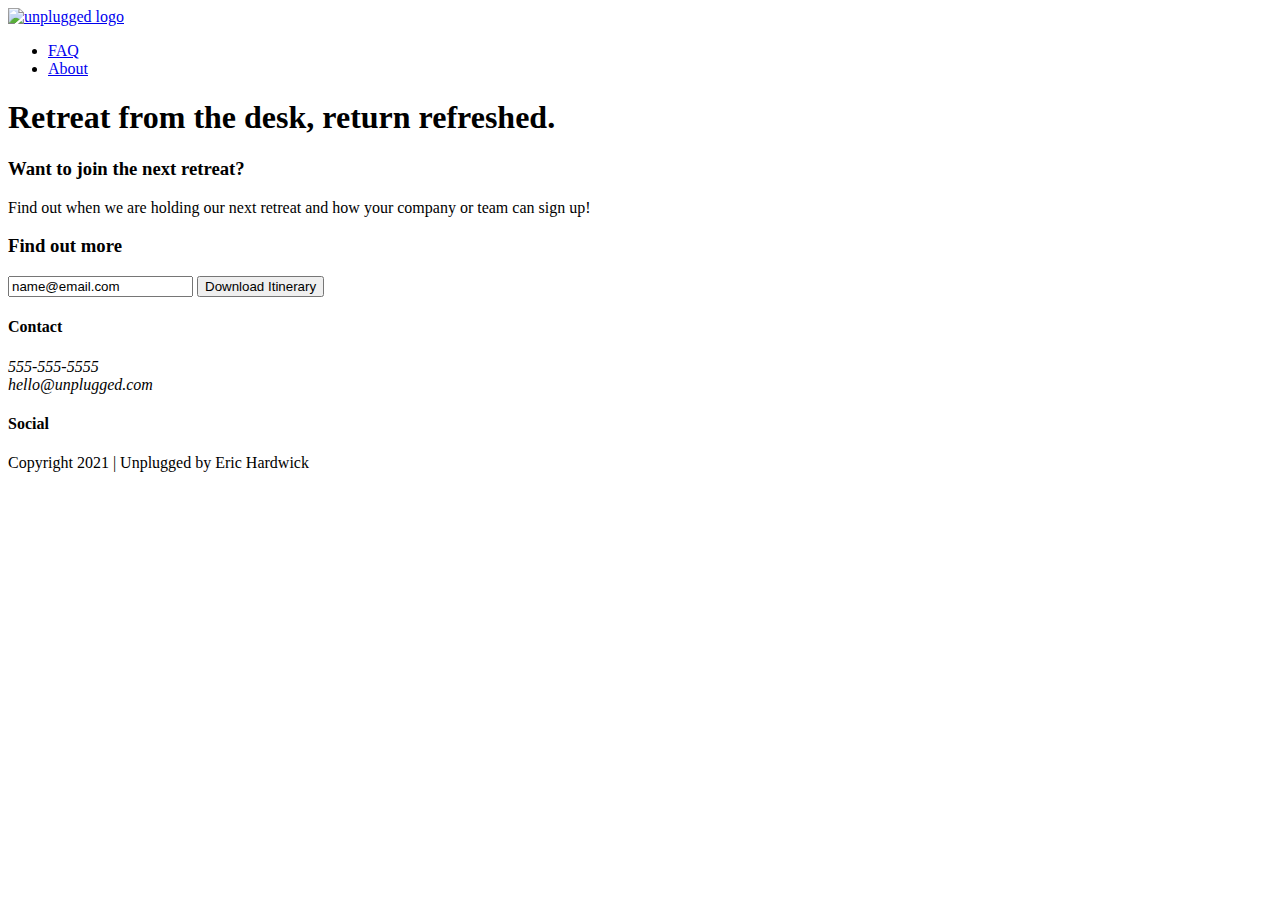
==== index.html @ e6710c55 "typed up html" ====
<!doctype html>
<html class="no-js" lang="">

<head>
  <meta charset="utf-8">
  <title></title>
  <meta name="description" content="">
  <meta name="viewport" content="width=device-width, initial-scale=1">

  <meta property="og:title" content="">
  <meta property="og:type" content="">
  <meta property="og:url" content="">
  <meta property="og:image" content="">

  <link rel="manifest" href="site.webmanifest">
  <link rel="apple-touch-icon" href="icon.png">
  <!-- Place favicon.ico in the root directory -->

  <link rel="stylesheet" href="css/normalize.css">
  <link rel="stylesheet" href="css/main.css">

  <meta name="theme-color" content="#fafafa">
</head>

<body>

  <!-- Add your site or application content here -->
  <header>
    <div class= "content-wrapper">
      <a href="#">
        <img src="" alt ="unplugged logo">
      </a>
      <div class="header=divider"></div>
      <nav>
        <ul>
          <li><a href="faq/index.html" target="_blank">FAQ</a> </li>
          <li><a href="about/index.html" target="_blank">About</a> </li>
        </ul>
      </nav>
    </div>
  </header>

  <main>

    <section class="hero-area">
      <div class="content-wrapper">
        <h1>Retreat from the desk, return refreshed.</h1>
      </div>
    </section>

    <aside>
      <div class="content-wrapper">
        <div class="form-description">
          <h3>Want to join the next retreat?</h3>
          <p>
            Find out when we are holding our next retreat and how your company or team can sign up! 
          </p>
        </div>
        <div class="form">
          <h3>Find out more</h3>
          <input type="text" name="name" value="name@email.com">
          <input type="button" value="Download Itinerary">
        </div>
      </div>
    </aside>

  </main> <!-- main wrapper-->

  <footer>
    <div class="content-wrapper">
      <div class="footer-content">
        <div class="contact">
          <h4>Contact</h4>
          <address>
            <p>
              555-555-5555<br>
              hello@unplugged.com
            </p>
          </address>
        </div>
        <div class="social">
          <h4>Social</h4>
          <div class="social-icons">
            <p>
              <a href="https://wwww.facebook.com/yoursite" target="_blank"></a> 
            </p>
            <p>
              <a href="https://twitter.com" target="_blank"></a>
            </p>
            <p>
              <a href="https://www.intagram.com" target="_blank"></a>
            </p>
          </div>
        </div>
      </div>
    </div>

    <div class="copyright">
      <p>Copyright 2021 | Unplugged by Eric Hardwick</p>
    </div>
  </footer>

  <script src="js/vendor/modernizr-3.11.2.min.js"></script>
  <script src="js/plugins.js"></script>
  <script src="js/main.js"></script>

  <!-- Google Analytics: change UA-XXXXX-Y to be your site's ID. -->
  <script>
    window.ga = function () { ga.q.push(arguments) }; ga.q = []; ga.l = +new Date;
    ga('create', 'UA-XXXXX-Y', 'auto'); ga('set', 'anonymizeIp', true); ga('set', 'transport', 'beacon'); ga('send', 'pageview')
  </script>
  <script src="https://www.google-analytics.com/analytics.js" async></script>
</body>

</html>
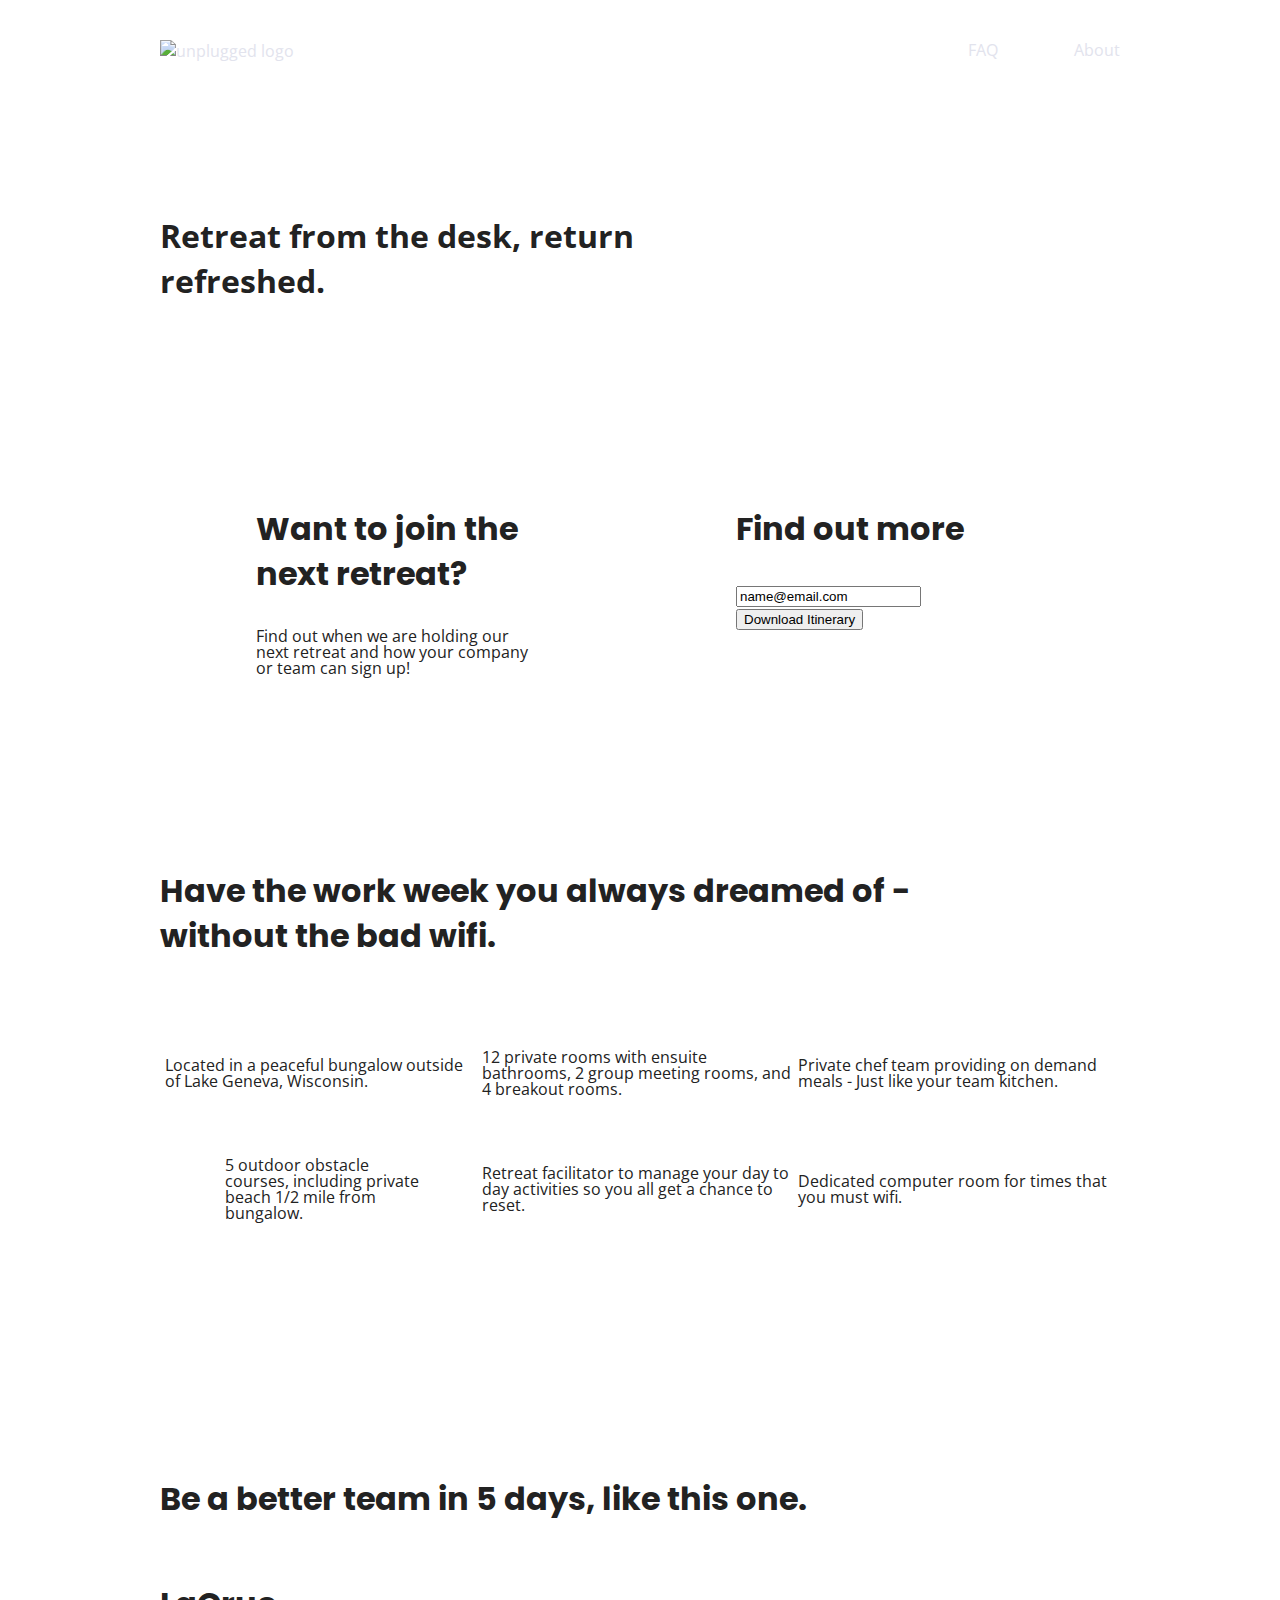
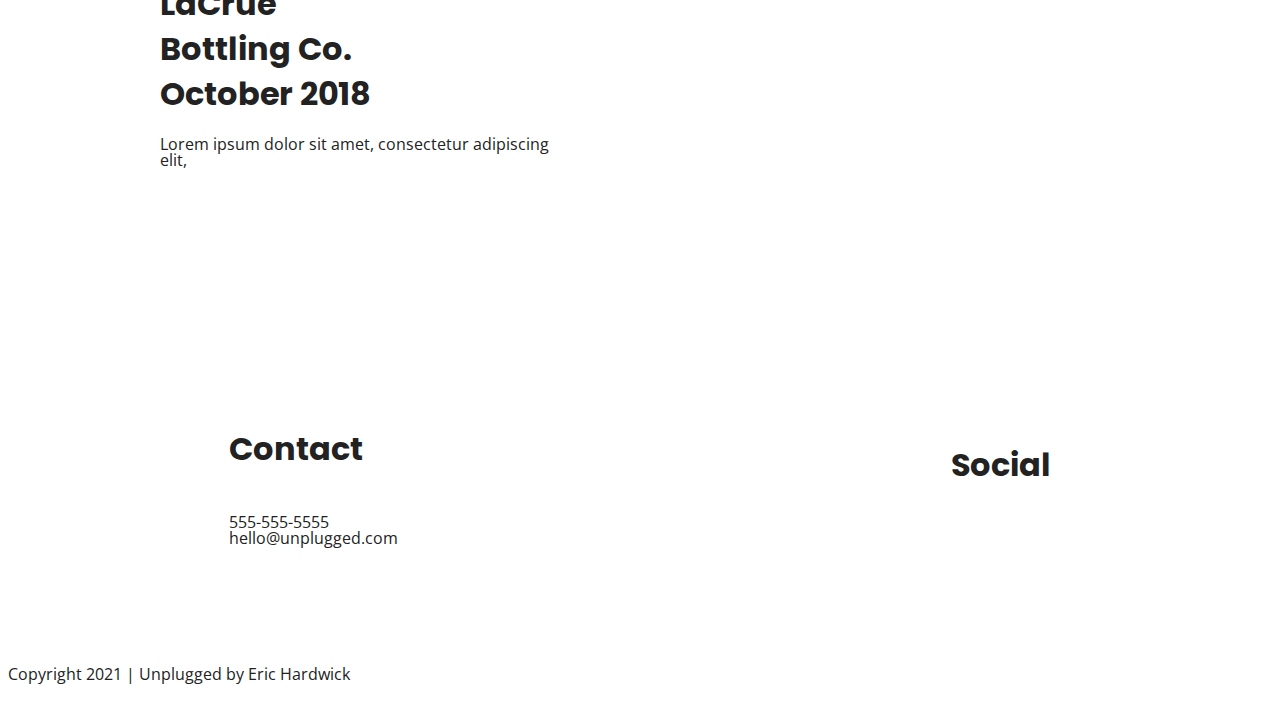
==== commit abd8a5e7: "Adding text styles" ====
--- a/index.html
+++ b/index.html
@@ -20,6 +20,9 @@
   <link rel="stylesheet" href="css/main.css">
 
   <meta name="theme-color" content="#fafafa">
+  
+  <!-- Google Fonts-->
+  <link href="https://fonts.googleapis.com/css?family=Open+Sans:400,700|Poppins:500,700" rel="stylesheet">
 </head>
 
 <body>
@@ -63,6 +66,70 @@
         </div>
       </div>
     </aside>
+
+    <section class="features">
+      <div class="content-wrapper">
+        <h2> Have the work week you always dreamed of - without the bad wifi.</h2>
+        <div class="features-items">
+          <article>
+            <p class="fontawesome-icon">         
+            </p>
+            <p class="features-item-description">
+              Located in a peaceful bungalow outside of Lake Geneva, Wisconsin.
+            </p>
+          </article>
+          <article>
+            <p class="fontawsome-icon">       
+            </p>
+            <p class="features-item-description">
+              12 private rooms with ensuite bathrooms, 2 group meeting rooms, and 4 breakout rooms.
+            </p>
+          </article>
+          <article>
+            <p class="fontawesome-icon">        
+            </p>
+            <p class="features-item-description">
+              Private chef team providing on demand meals - Just like your team kitchen.
+            </p>
+          </article>
+          <article>
+            <p class="fontawesome-icon">           
+            </p>
+            <p class="features-items-description">
+              5 outdoor obstacle courses, including private beach 1/2 mile from bungalow.
+            </p>
+          </article>
+          <article>
+            <p class="fontawesome-icon">
+            </p>
+            <p class="features-item-description">
+              Retreat facilitator to manage your day to day activities so you all get a chance to reset.
+            </p>
+          </article>
+          <article>
+            <p class="fontawesome-icon">
+            </p>
+            <p class="features-item-description">
+              Dedicated computer room for times that you must wifi.
+            </p>
+          </article>
+        </div>
+      </div>
+    </section>
+
+    <section class="reviews">
+      <div class="content-wrapper">
+        <h2>Be a better team in 5 days, like this one.</h2>
+        <article>
+          <div>
+            <h3>LaCrue Bottling Co. October 2018</h3>
+            <p>
+              Lorem ipsum dolor sit amet, consectetur adipiscing elit, 
+          </div>
+        </article>
+      </div>
+    </section>
+
 
   </main> <!-- main wrapper-->
 
--- a/css/main.css
+++ b/css/main.css
@@ -0,0 +1,673 @@
+/*! HTML5 Boilerplate v8.0.0 | MIT License | https://html5boilerplate.com/ */
+
+/* main.css 2.1.0 | MIT License | https://github.com/h5bp/main.css#readme */
+/*
+ * What follows is the result of much research on cross-browser styling.
+ * Credit left inline and big thanks to Nicolas Gallagher, Jonathan Neal,
+ * Kroc Camen, and the H5BP dev community and team.
+ */
+
+/* ==========================================================================
+   Base styles: opinionated defaults
+   ========================================================================== */
+
+html {
+  color: #222;
+  font-size: 1em;
+  line-height: 1.4;
+}
+
+/*
+ * Remove text-shadow in selection highlight:
+ * https://twitter.com/miketaylr/status/12228805301
+ *
+ * Vendor-prefixed and regular ::selection selectors cannot be combined:
+ * https://stackoverflow.com/a/16982510/7133471
+ *
+ * Customize the background color to match your design.
+ */
+
+::-moz-selection {
+  background: #b3d4fc;
+  text-shadow: none;
+}
+
+::selection {
+  background: #b3d4fc;
+  text-shadow: none;
+}
+
+/*
+ * A better looking default horizontal rule
+ */
+
+hr {
+  display: block;
+  height: 1px;
+  border: 0;
+  border-top: 1px solid #ccc;
+  margin: 1em 0;
+  padding: 0;
+}
+
+/*
+ * Remove the gap between audio, canvas, iframes,
+ * images, videos and the bottom of their containers:
+ * https://github.com/h5bp/html5-boilerplate/issues/440
+ */
+
+audio,
+canvas,
+iframe,
+img,
+svg,
+video {
+  vertical-align: middle;
+}
+
+/*
+ * Remove default fieldset styles.
+ */
+
+fieldset {
+  border: 0;
+  margin: 0;
+  padding: 0;
+}
+
+/*
+ * Allow only vertical resizing of textareas.
+ */
+
+textarea {
+  resize: vertical;
+}
+
+/* ==========================================================================
+   Author's custom styles
+   ========================================================================== */
+  /* General Styles*/
+
+  html {
+    font-size: 16px;
+  }
+
+  body {
+    font-family: 'Open Sans', sans-serif;
+    font-size: 1em;
+  }
+
+  ul,
+  ol {
+    list-style: none;
+  }
+
+  a {
+    color: #e2e3ed;
+    text-decoration: none;
+  }
+
+  h2 {
+    font-family: 'Poppins', sans-serif;
+    font-size: 2em;
+    
+  }
+
+  h3,
+  h4 {
+    font-family: 'Poppins', sans-serif;
+    font-size: 2em;
+  }
+
+  p {
+    font-size: 1em;
+    line-height: 1;
+  }
+
+  img {
+
+  }
+
+  figure {
+
+  }
+
+  address {
+    font-style: normal;
+  }
+
+  .content-wrapper {
+
+  }
+
+  /*--------------Base Header/Footer styles----------------*/
+
+  .content-wrapper {
+    width: 90%;
+    margin: 50px 0;
+  }
+
+   header,
+   footer {
+     display: flex;
+     justify-content: center;
+     align-items: center;
+     flex-flow: row wrap;
+   }
+
+   header {
+     padding: 15px 0;
+   }
+
+   header nav {
+    display: flex;
+    justify-content: space-around;
+    align-items: center;
+    flex-flow: row wrap;
+     width: 60%;
+   }
+
+   header .content-wrapper {
+     margin: 0;
+     display: flex;
+     justify-content: center;
+     align-items: center;
+     flex-flow: row wrap;
+   }
+
+   header nav ul {
+     display: flex;
+     justify-content: space-around;
+     width: 100%;
+   }
+
+   .header-divider {
+     width: 100%;
+     height: 1px;
+     margin: 10px 0 20px 0;
+   }
+
+   footer {
+     flex-direction: column;
+   }
+
+   footer p {
+     margin: 0;
+   }
+
+   footer .social-icons{
+     display: flex;
+     justify-content: space-around;
+     align-items: center;
+   }
+
+   footer .contact {
+     margin-bottom: 50px;
+   }
+
+   footer .content-wrapper {
+     width: 55%;
+     margin: 50px 0;
+
+   }
+
+   footer .social-icons p {
+     display: flex;
+     justify-content: center;
+     align-items: center;
+   }
+
+   footer .copyright {
+     margin: 20px 0;
+   }
+   
+/*-------------------Mobile Styles-------------------------------*/
+
+.hero-area {
+  display: flex;
+  justify-content: center;
+  flex-flow: row wrap;
+  }
+  aside {
+    display: flex;
+    justify-content: center;
+    align-items: center;
+    flex-flow: row wrap; 
+  }
+
+
+
+  .features {
+    display: flex;
+    justify-content: center;
+    flex-flow: row wrap;
+  }
+
+  .features h2 {
+    margin-bottom: 60px;
+  }
+  
+  .features article {
+    width: 63%;
+    margin: 30px 0;
+  }
+  
+  
+  .features .features-items {
+    display: flex;
+    justify-content: center;
+    align-items: center;
+    flex-flow: row wrap;
+  }
+
+  .features p {
+    margin: 0;
+  }
+  
+  
+  .reviews {
+    display: flex;
+    justify-content: center;
+    flex-flow: row wrap;
+  }
+  
+  .reviews h2 {
+    margin-bottom: 40px;
+  }
+  
+  .reviews h3 {
+    width: 55%;
+    margin: 20px 0;
+  }
+
+  /*-------------------------About Page----------------------------------------*/
+
+  .mission {
+    display: flex;
+    justify-content: center;
+    align-items: center;
+    flex-flow: row wrap;
+  }
+  
+  .contact-section {
+    display: flex;
+    justify-content: center;
+    align-items: center;
+    flex-flow: row wrap;
+  }
+
+  .contact-content p {
+    margin: 0;
+  }
+
+
+  /*------------------FAQ---------------------------------*/
+  .faq {
+    display: flex;
+    justify-content: center;
+    align-items: center;
+    flex-flow: row wrap;
+  }
+  
+  .faq .content-wrapper {
+    margin: 50px 0 0 0;
+    display: flex;
+    justify-content: center;
+    align-items: center;
+    flex-flow: row wrap;
+  }
+
+  .faq-content {
+    margin-bottom: 50px;
+  }
+
+  .faq h2 {
+    width:40px;
+  }
+
+  
+
+/* ==========================================================================
+   Helper classes
+   ========================================================================== */
+
+/*
+ * Hide visually and from screen readers
+ */
+
+.hidden,
+[hidden] {
+  display: none !important;
+}
+
+/*
+ * Hide only visually, but have it available for screen readers:
+ * https://snook.ca/archives/html_and_css/hiding-content-for-accessibility
+ *
+ * 1. For long content, line feeds are not interpreted as spaces and small width
+ *    causes content to wrap 1 word per line:
+ *    https://medium.com/@jessebeach/beware-smushed-off-screen-accessible-text-5952a4c2cbfe
+ */
+
+.sr-only {
+  border: 0;
+  clip: rect(0, 0, 0, 0);
+  height: 1px;
+  margin: -1px;
+  overflow: hidden;
+  padding: 0;
+  position: absolute;
+  white-space: nowrap;
+  width: 1px;
+  /* 1 */
+}
+
+/*
+ * Extends the .sr-only class to allow the element
+ * to be focusable when navigated to via the keyboard:
+ * https://www.drupal.org/node/897638
+ */
+
+.sr-only.focusable:active,
+.sr-only.focusable:focus {
+  clip: auto;
+  height: auto;
+  margin: 0;
+  overflow: visible;
+  position: static;
+  white-space: inherit;
+  width: auto;
+}
+
+/*
+ * Hide visually and from screen readers, but maintain layout
+ */
+
+.invisible {
+  visibility: hidden;
+}
+
+/*
+ * Clearfix: contain floats
+ *
+ * For modern browsers
+ * 1. The space content is one way to avoid an Opera bug when the
+ *    `contenteditable` attribute is included anywhere else in the document.
+ *    Otherwise it causes space to appear at the top and bottom of elements
+ *    that receive the `clearfix` class.
+ * 2. The use of `table` rather than `block` is only necessary if using
+ *    `:before` to contain the top-margins of child elements.
+ */
+
+.clearfix::before,
+.clearfix::after {
+  content: " ";
+  display: table;
+}
+
+.clearfix::after {
+  clear: both;
+}
+
+/* ==========================================================================
+   EXAMPLE Media Queries for Responsive Design.
+   These examples override the primary ('mobile first') styles.
+   Modify as content requires.
+   ========================================================================== */
+
+@media only screen and (min-width: 768px) {
+  /*Tablet styles here*/
+  .content-wrapper {
+    max-width: 640px;
+    margin: 100px 0;
+  }
+
+  /*Header*/
+
+  header {
+  justify-content: space-around;
+  padding: 33px 0;
+  }
+
+  header .content-wrapper {
+    width: 100%;
+    justify-content: space-between;
+  }
+
+  header nav ul {
+    justify-content: space-between;
+  }
+
+  header nav {
+    width: 20%;
+  }
+
+  .header-divider {
+    display: none;
+  }
+
+  /*Hero Area*/
+
+  /*Aside */
+  aside .content-wrapper {
+    margin: 50px 0;
+    display: flex;
+    justify-content: space-between;
+    flex-flow: row wrap;
+  }
+
+  aside .content-wrapper .form-description,
+  aside .content-wrapper .form {
+    width: 40%;
+    margin: 0;
+  }
+
+  /*Features */
+
+  .features article {
+    display: flex;
+    justify-content: center;
+    align-items: center;
+    flex-flow: column wrap;
+    flex-basis: 50%;
+  }
+
+  .features .features-items-description {
+    width: 62%;
+
+  }
+
+  /*Reviews */
+  .reviews article {
+    display: flex;
+    justify-content: space-between;
+  }
+
+  .reviews article div {
+    width: 49%;
+  }
+
+  /*Footer */
+  footer .content-wrapper {
+    width: 65%;
+    margin: 100px 0;
+  }
+
+  footer .contact {
+    margin-bottom: 0;
+  }
+
+  .footer-content {
+    display: flex;
+    justify-content: space-between;
+    align-items: center;
+  }
+
+  footer .copyright {
+    width: 100%;
+  }
+}
+
+/*-------------About Page-------------------*/
+.mission-content {
+  display: flex;
+  justify-content: space-between;
+  align-items: center;
+  padding-top: 20px;
+}
+
+.mission-content p {
+  width: 45%;
+}
+
+.contact-section .content-wrapper h2 {
+  width: 80%;
+}
+
+.contact-content {
+  display: flex;
+  justify-content: space-between;
+  align-items: flex-start;
+}
+
+/*---------------Faq Page---------------*/
+header {
+  padding: 15px 0;
+}
+
+.faq .content-wrapper {
+  justify-content: space-between;
+}
+
+.faq-content {
+  flex-basis: 45%;
+}
+
+.faq h2 {
+  width: 100%;
+}
+
+
+@media only screen and (min-width: 1200px){
+/*Desktop styles here*/
+
+
+.content-wrapper {
+  max-width: 960px;
+}
+
+/*Hero*/
+.hero-area h1 {
+  width: 60%;
+}
+
+/*Aside*/
+aside .content-wrapper {
+  justify-content: space-around;
+}
+
+aside .content-wrapper .form-description,
+aside .content-wrapper .form {
+  width: 30%;
+}
+
+/*Features*/
+.features h2 {
+  width: 90%;
+}
+
+.features article {
+  flex-basis: 33%;
+}
+
+/*Reviews*/
+.reviews article div {
+  width: 42%;
+}
+
+/*------------------About Page--------------*/
+.mission h2,
+  .contact-section .content-wrapper h2 {
+    width: 95%;
+}
+
+/*Faq Page*/
+.faq h2 {
+  width: 100%;
+}
+
+/* ==========================================================================
+   Print styles.
+   Inlined to avoid the additional HTTP request:
+   https://www.phpied.com/delay-loading-your-print-css/
+   ========================================================================== */
+
+@media print {
+  *,
+  *::before,
+  *::after {
+    background: #fff !important;
+    color: #000 !important;
+    /* Black prints faster */
+    box-shadow: none !important;
+    text-shadow: none !important;
+  }
+
+  a,
+  a:visited {
+    text-decoration: underline;
+  }
+
+  a[href]::after {
+    content: " (" attr(href) ")";
+  }
+
+  abbr[title]::after {
+    content: " (" attr(title) ")";
+  }
+
+  /*
+   * Don't show links that are fragment identifiers,
+   * or use the `javascript:` pseudo protocol
+   */
+  a[href^="#"]::after,
+  a[href^="javascript:"]::after {
+    content: "";
+  }
+
+  pre {
+    white-space: pre-wrap !important;
+  }
+
+  pre,
+  blockquote {
+    border: 1px solid #999;
+    page-break-inside: avoid;
+  }
+
+  /*
+   * Printing Tables:
+   * https://web.archive.org/web/20180815150934/http://css-discuss.incutio.com/wiki/Printing_Tables
+   */
+  thead {
+    display: table-header-group;
+  }
+
+  tr,
+  img {
+    page-break-inside: avoid;
+  }
+
+  p,
+  h2,
+  h3 {
+    orphans: 3;
+    widows: 3;
+  }
+
+  h2,
+  h3 {
+    page-break-after: avoid;
+  }
+}
+
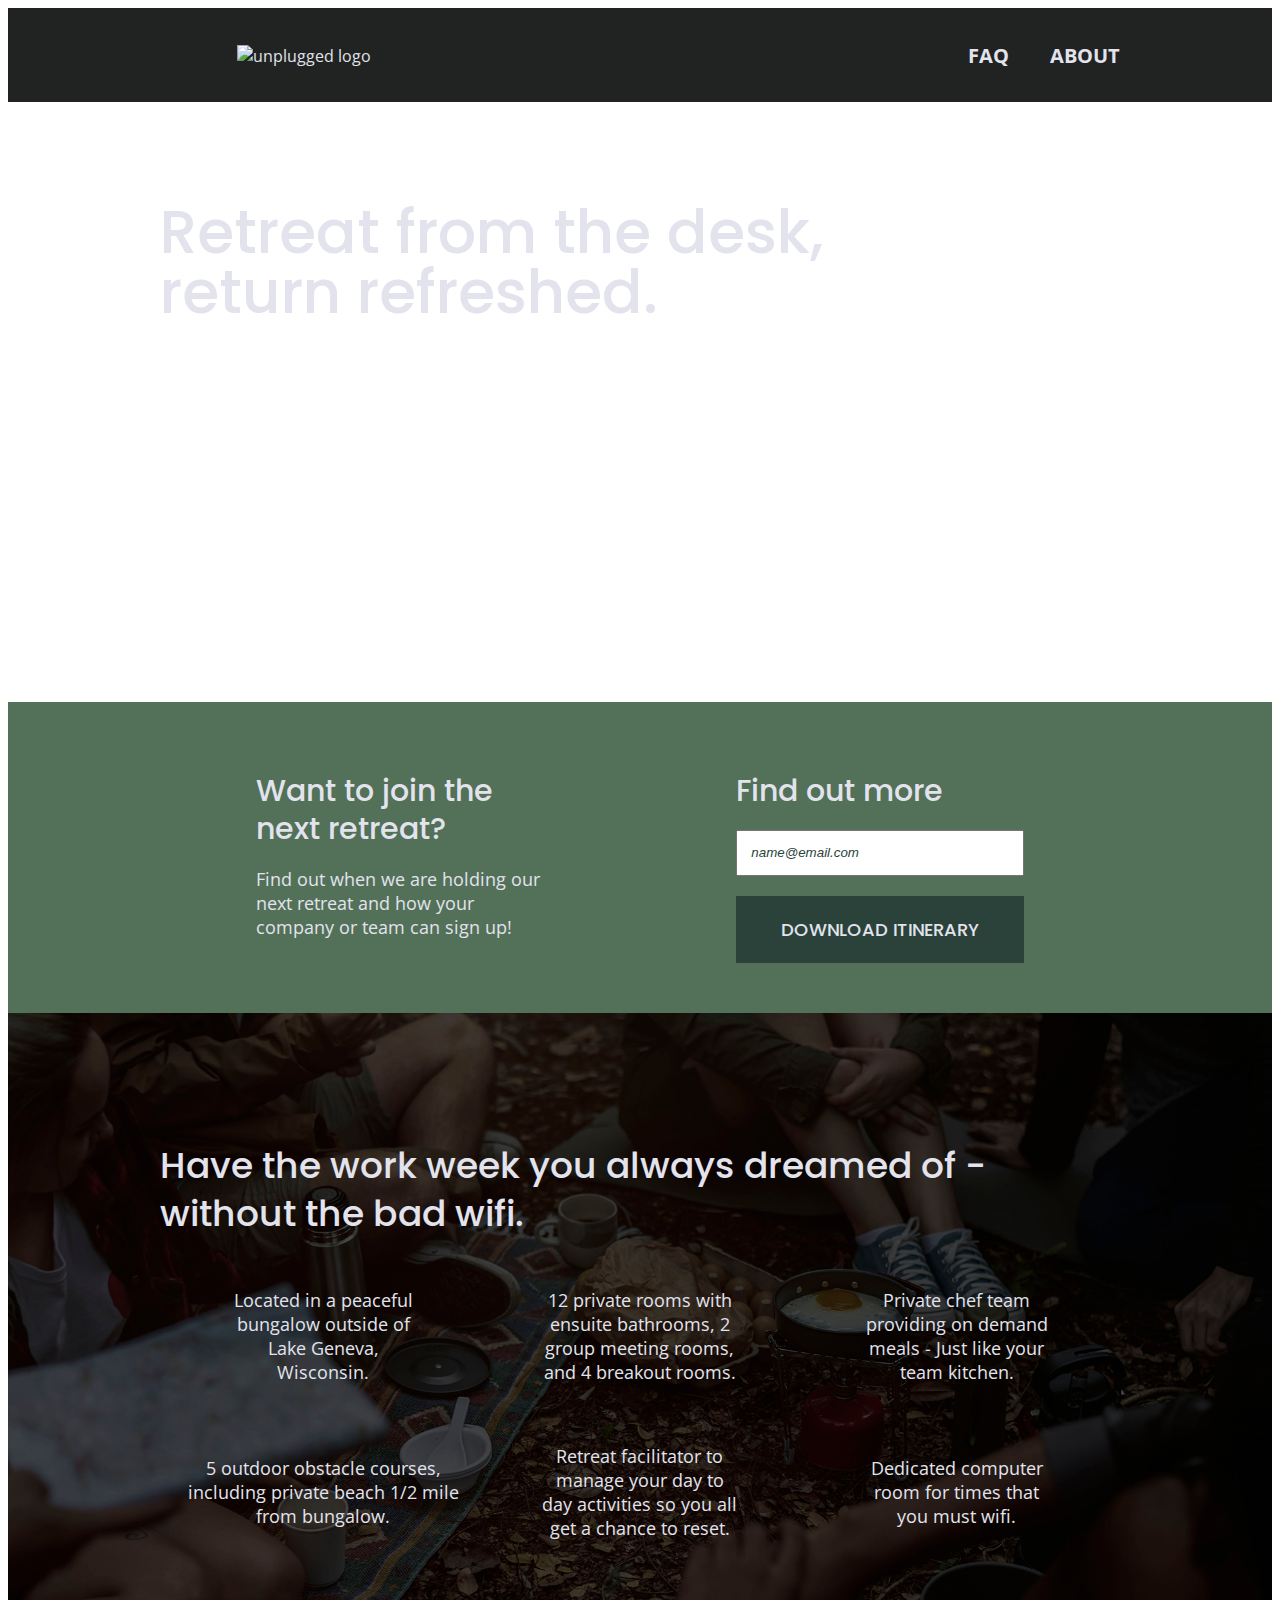
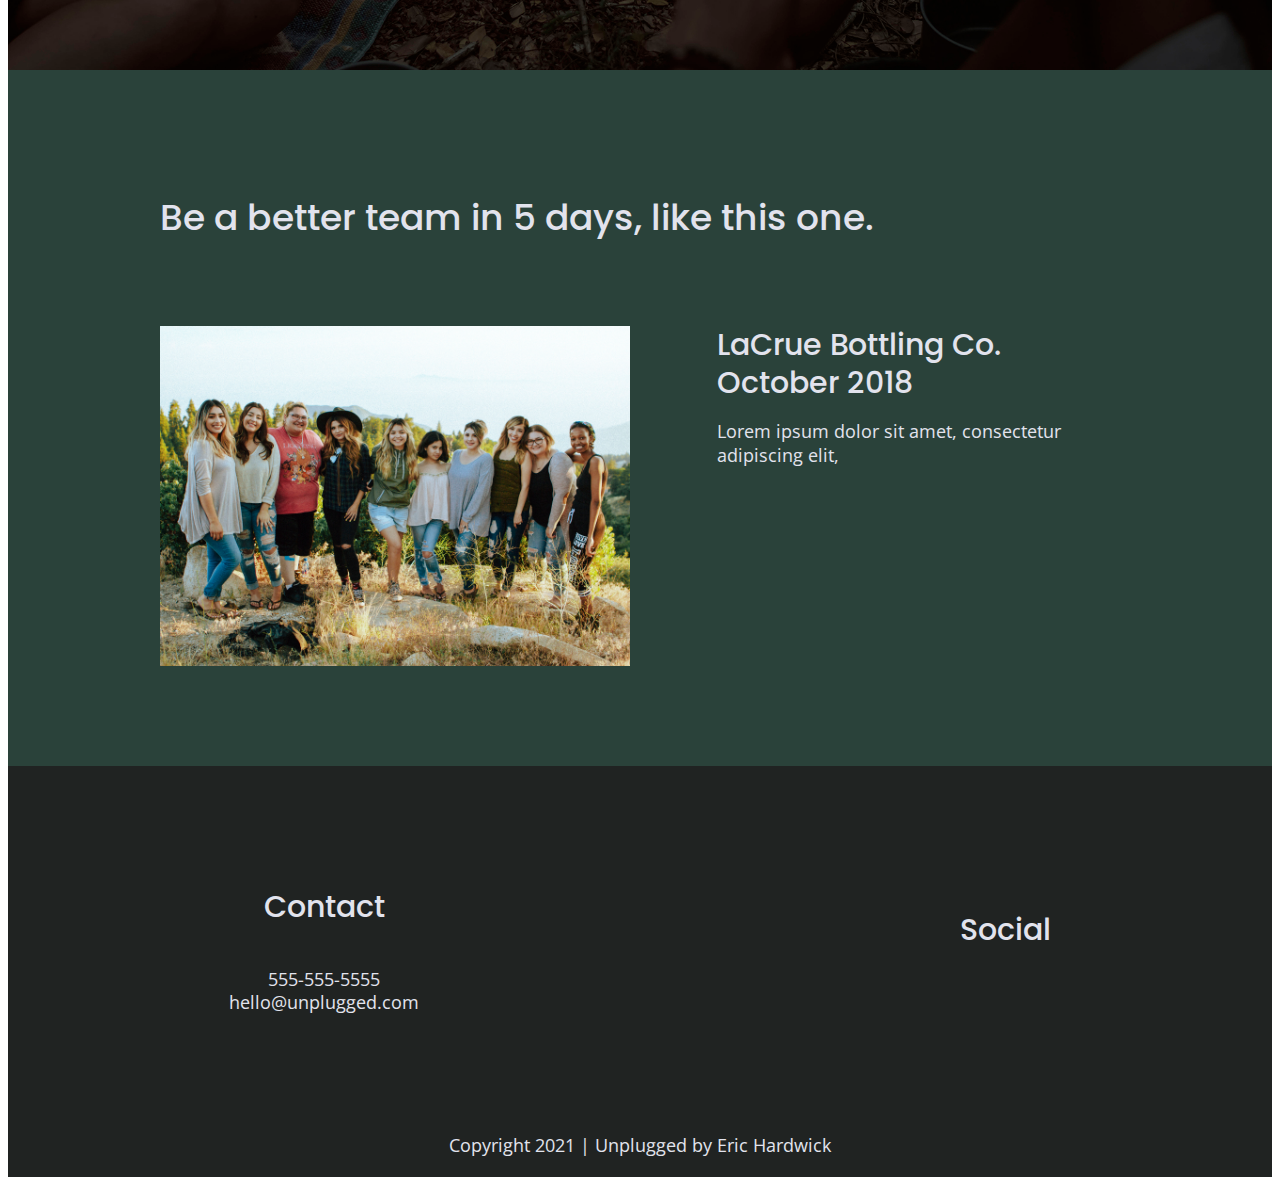
==== commit 1b3d9c04: "Responsify rest of images" ====
--- a/index.html
+++ b/index.html
@@ -30,10 +30,12 @@
   <!-- Add your site or application content here -->
   <header>
     <div class= "content-wrapper">
-      <a href="#">
-        <img src="" alt ="unplugged logo">
-      </a>
-      <div class="header=divider"></div>
+      <figure>
+        <a href="#">
+          <img src="img/unpluggedlogo.png" alt ="unplugged logo">
+        </a>
+      </figure>
+      <div class="header-divider"></div>
       <nav>
         <ul>
           <li><a href="faq/index.html" target="_blank">FAQ</a> </li>
@@ -121,10 +123,14 @@
       <div class="content-wrapper">
         <h2>Be a better team in 5 days, like this one.</h2>
         <article>
+          <figure>
+            <img src="img/Retreat.jpg" alt="Group Photo of LaCrue Team">
+          </figure>
           <div>
             <h3>LaCrue Bottling Co. October 2018</h3>
             <p>
               Lorem ipsum dolor sit amet, consectetur adipiscing elit, 
+            </p>
           </div>
         </article>
       </div>
--- a/css/main.css
+++ b/css/main.css
@@ -95,6 +95,8 @@
   body {
     font-family: 'Open Sans', sans-serif;
     font-size: 1em;
+    color: #e2e3ed;
+    text-align: left;
   }
 
   ul,
@@ -109,36 +111,37 @@
 
   h2 {
     font-family: 'Poppins', sans-serif;
-    font-size: 2em;
+    font-weight: 500;
+    font-size: 1.875em;
     
   }
 
   h3,
   h4 {
     font-family: 'Poppins', sans-serif;
-    font-size: 2em;
+    font-size: 1.125em;
+    margin: 20px 0;
+    font-weight: 500;
   }
 
   p {
-    font-size: 1em;
-    line-height: 1;
+    font-size: .875em;
+    line-height: 1.285;
   }
 
   img {
-
+    width: 100%;
   }
 
   figure {
-
+    margin: 0;
   }
 
   address {
     font-style: normal;
   }
 
-  .content-wrapper {
-
-  }
+
 
   /*--------------Base Header/Footer styles----------------*/
 
@@ -153,6 +156,7 @@
      justify-content: center;
      align-items: center;
      flex-flow: row wrap;
+     background-color: #202322;
    }
 
    header {
@@ -165,6 +169,9 @@
     align-items: center;
     flex-flow: row wrap;
      width: 60%;
+     font-size: 1.125em;
+     font-weight: 700;
+     text-transform: uppercase;
    }
 
    header .content-wrapper {
@@ -175,20 +182,36 @@
      flex-flow: row wrap;
    }
 
+   header figure {
+     width: 60%;
+     display: flex;
+     justify-content: center;
+     align-items: center; 
+     flex-flow: row wrap;
+   }
+
    header nav ul {
      display: flex;
      justify-content: space-around;
      width: 100%;
    }
+   
+   header nav ul li {
+    font-size: 1.125em;
+  }
 
    .header-divider {
+     background: #3a3a3a;
      width: 100%;
      height: 1px;
      margin: 10px 0 20px 0;
    }
 
+
+
    footer {
      flex-direction: column;
+     text-align: center;
    }
 
    footer p {
@@ -208,9 +231,9 @@
    footer .content-wrapper {
      width: 55%;
      margin: 50px 0;
-
-   }
-
+    }
+
+  
    footer .social-icons p {
      display: flex;
      justify-content: center;
@@ -227,12 +250,55 @@
   display: flex;
   justify-content: center;
   flex-flow: row wrap;
-  }
+  background: url(../img/jake-melara-30679-unsplash.jpg);
+  background-size: cover;
+  background-position: center;
+  min-height: 500px;
+  }
+
+  .hero-area h1 {
+    font-size: 2.25em;
+    font-family: 'Poppins', Helvetica, Arial, sans-serif;
+    font-weight: 500; 
+    line-height: 1.2; 
+  }
+  
   aside {
     display: flex;
     justify-content: center;
     align-items: center;
     flex-flow: row wrap; 
+    background-color: #527158;
+  }
+
+  aside .form{
+    margin-top: 30px;
+  }
+
+  aside .form {
+    margin-top: 30px;
+  }
+   
+  input[type=text] {
+    box-sizing: border-box;
+    width: 100%;
+    color: #2a423a;
+    font-style: italic;
+    padding: 1em;
+  }
+   
+  input[type=button] {
+    width: 100%;
+    padding: 20px 0;
+    margin-top: 20px;
+    background-color: #2a423a;
+    font-family: 'Poppins', Helvetica, Arial, sans-serif;
+    font-weight: 500;
+    font-size: 1.125em;
+    color: #e2e3ed;
+    border: none;
+    text-align: center;
+    text-transform: uppercase;
   }
 
 
@@ -241,6 +307,9 @@
     display: flex;
     justify-content: center;
     flex-flow: row wrap;
+    background: url(../img/workweekbackground.jpg);
+    background-size: cover;
+    background-position: center;
   }
 
   .features h2 {
@@ -262,6 +331,7 @@
 
   .features p {
     margin: 0;
+    text-align: center;
   }
   
   
@@ -269,10 +339,12 @@
     display: flex;
     justify-content: center;
     flex-flow: row wrap;
+    background-color: #2a423a;
   }
   
   .reviews h2 {
     margin-bottom: 40px;
+    line-height: 1;
   }
   
   .reviews h3 {
@@ -287,6 +359,7 @@
     justify-content: center;
     align-items: center;
     flex-flow: row wrap;
+    background-color: #527158;
   }
   
   .contact-section {
@@ -294,6 +367,7 @@
     justify-content: center;
     align-items: center;
     flex-flow: row wrap;
+    background-color: #2a423a;
   }
 
   .contact-content p {
@@ -307,6 +381,7 @@
     justify-content: center;
     align-items: center;
     flex-flow: row wrap;
+    background-color: #527158;
   }
   
   .faq .content-wrapper {
@@ -323,6 +398,11 @@
 
   .faq h2 {
     width:40px;
+    line-height: 1;
+  }
+
+  .faq-content h4 {
+    line-height: 1.333;
   }
 
   
@@ -422,11 +502,21 @@
     margin: 100px 0;
   }
 
+  h2 {
+    font-size: 2.25em;
+    line-height: 1.333;
+  }
+
+  h3 {
+      font-size: 1.5em;
+      line-height: 1.25;
+  }
+
   /*Header*/
 
   header {
   justify-content: space-around;
-  padding: 33px 0;
+  padding: 50px 0;
   }
 
   header .content-wrapper {
@@ -446,7 +536,20 @@
     display: none;
   }
 
+  header figure {
+    width: 30%;
+  }
+
   /*Hero Area*/
+  .hero-area {
+    min-height: 600px;
+  }
+
+  .hero-area h1 {
+    font-size: 3em;
+    line-height: 1;
+    margin: 0;
+  }
 
   /*Aside */
   aside .content-wrapper {
@@ -464,6 +567,11 @@
 
   /*Features */
 
+  .features h2 {
+    margin-bottom: 20px;
+  }
+
+
   .features article {
     display: flex;
     justify-content: center;
@@ -472,7 +580,7 @@
     flex-basis: 50%;
   }
 
-  .features .features-items-description {
+  .features .features-item-description {
     width: 62%;
 
   }
@@ -483,8 +591,18 @@
     justify-content: space-between;
   }
 
-  .reviews article div {
+  .reviews article figure,
+  .reviews article div{
     width: 49%;
+  }
+
+  .reviews h2 {
+    width: 85%;
+  }
+
+  .reviews h3 {
+    width: 75%;
+    margin: 0;
   }
 
   /*Footer */
@@ -497,10 +615,20 @@
     margin-bottom: 0;
   }
 
-  .footer-content {
+  footer .footer-content {
     display: flex;
     justify-content: space-between;
     align-items: center;
+    flex-direction: row;
+  }
+
+  footer p {
+    line-height: 1.285;
+  }
+
+  footer h4 {
+    font-size: 1.5em;
+    margin-bottom: 40px;
   }
 
   footer .copyright {
@@ -530,35 +658,60 @@
   align-items: flex-start;
 }
 
+.contact-content h4 {
+  font-size: 1.5em;
+}
+
 /*---------------Faq Page---------------*/
+
+
+.faq .content-wrapper {
+  justify-content: space-between;
+}
+
+.faq-content {
+  flex-basis: 45%;
+}
+
+.faq h2 {
+  width: 100%;
+}
+
+.faq h4,
+.faq p {
+  font-size: .875em;
+  line-height: 1.125;
+}
+
+
+@media only screen and (min-width: 1200px) {
+/*Desktop styles here*/
+
 header {
   padding: 15px 0;
 }
-
-.faq .content-wrapper {
-  justify-content: space-between;
-}
-
-.faq-content {
-  flex-basis: 45%;
-}
-
-.faq h2 {
-  width: 100%;
-}
-
-
-@media only screen and (min-width: 1200px){
-/*Desktop styles here*/
-
-
 .content-wrapper {
   max-width: 960px;
 }
 
+h2 {
+  font-size: 2.25em;
+}
+
+h3,
+h4 {
+    font-size: 1.875em;
+}
+
+p {
+    font-size: 1.125em;
+    line-height: 1.333;
+}
+
 /*Hero*/
 .hero-area h1 {
-  width: 60%;
+  width: 80%;
+  font-size: 3.75em;
 }
 
 /*Aside*/
@@ -571,6 +724,11 @@
   width: 30%;
 }
 
+.form-description p {
+  font-size: 1.125em;
+}
+
+
 /*Features*/
 .features h2 {
   width: 90%;
@@ -583,17 +741,38 @@
 /*Reviews*/
 .reviews article div {
   width: 42%;
+}
+
+.reviews h2 {
+  padding-bottom: 50px;
+}
+
+footer h4 {
+  font-size: 1.875em;
 }
 
 /*------------------About Page--------------*/
 .mission h2,
   .contact-section .content-wrapper h2 {
     width: 95%;
-}
+    font-size: 3em;
+}
+
+.contact-content h4 {
+  font-size: 1.875em;
+}
+
 
 /*Faq Page*/
 .faq h2 {
   width: 100%;
+  font-size: 3em;
+}
+
+.faq h4,
+.faq p {
+  font-size: 1.125em;
+  line-height: 1;
 }
 
 /* ==========================================================================
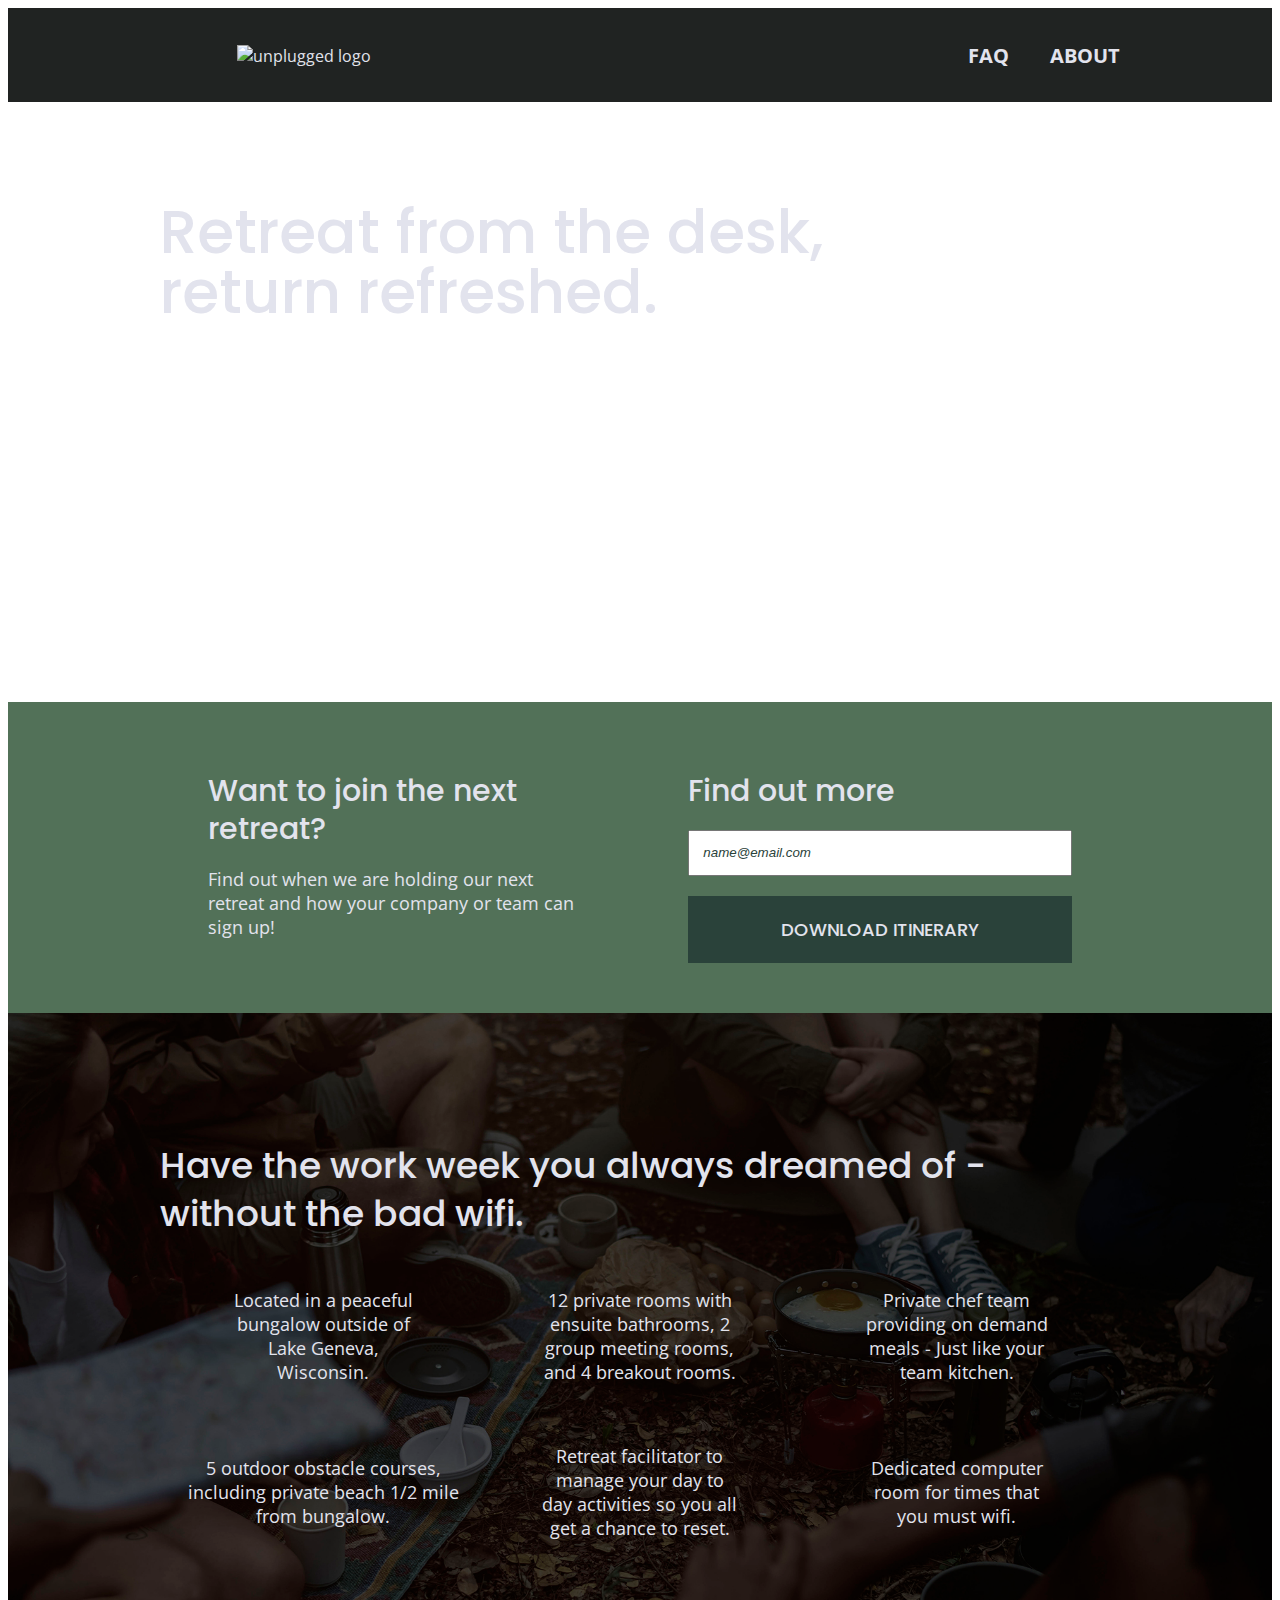
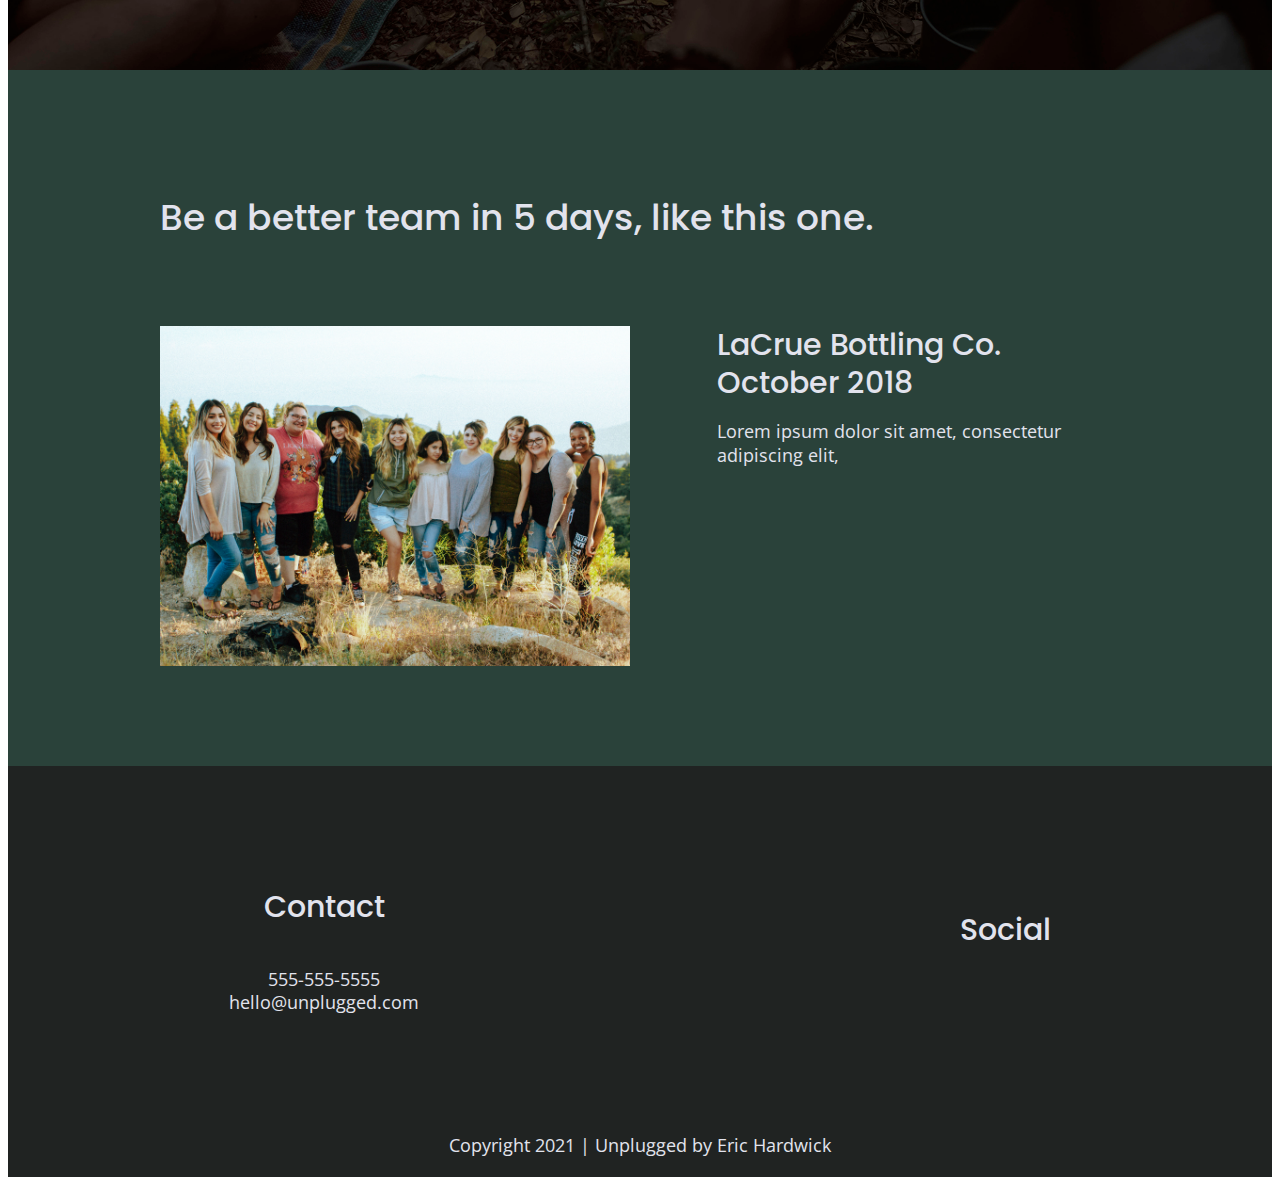
==== commit 6f96d61f: "Made map responsive" ====
--- a/index.html
+++ b/index.html
@@ -3,7 +3,7 @@
 
 <head>
   <meta charset="utf-8">
-  <title></title>
+  <title>Outdoor Retreat Center | Home</title>
   <meta name="description" content="">
   <meta name="viewport" content="width=device-width, initial-scale=1">
 
--- a/css/main.css
+++ b/css/main.css
@@ -361,6 +361,22 @@
     flex-flow: row wrap;
     background-color: #527158;
   }
+
+  .map figure {
+    width: 100%;
+    height: 0;
+    padding-bottom: 125%;
+    overflow: hidden;
+    position: relative;
+  }
+
+  .map iframe {
+    width: 100%;
+    height: 100%;
+    position: absolute;
+    top: 0;
+    left: 0;
+  }
   
   .contact-section {
     display: flex;
@@ -373,6 +389,8 @@
   .contact-content p {
     margin: 0;
   }
+
+
 
 
   /*------------------FAQ---------------------------------*/
@@ -648,6 +666,10 @@
   width: 45%;
 }
 
+.map figure {
+  padding-bottom: 45.5%;
+}
+
 .contact-section .content-wrapper h2 {
   width: 80%;
 }
@@ -721,7 +743,7 @@
 
 aside .content-wrapper .form-description,
 aside .content-wrapper .form {
-  width: 30%;
+  width: 40%;
 }
 
 .form-description p {
@@ -756,6 +778,11 @@
   .contact-section .content-wrapper h2 {
     width: 95%;
     font-size: 3em;
+}
+
+.map figure {
+  padding-bottom: 37.5%;
+
 }
 
 .contact-content h4 {
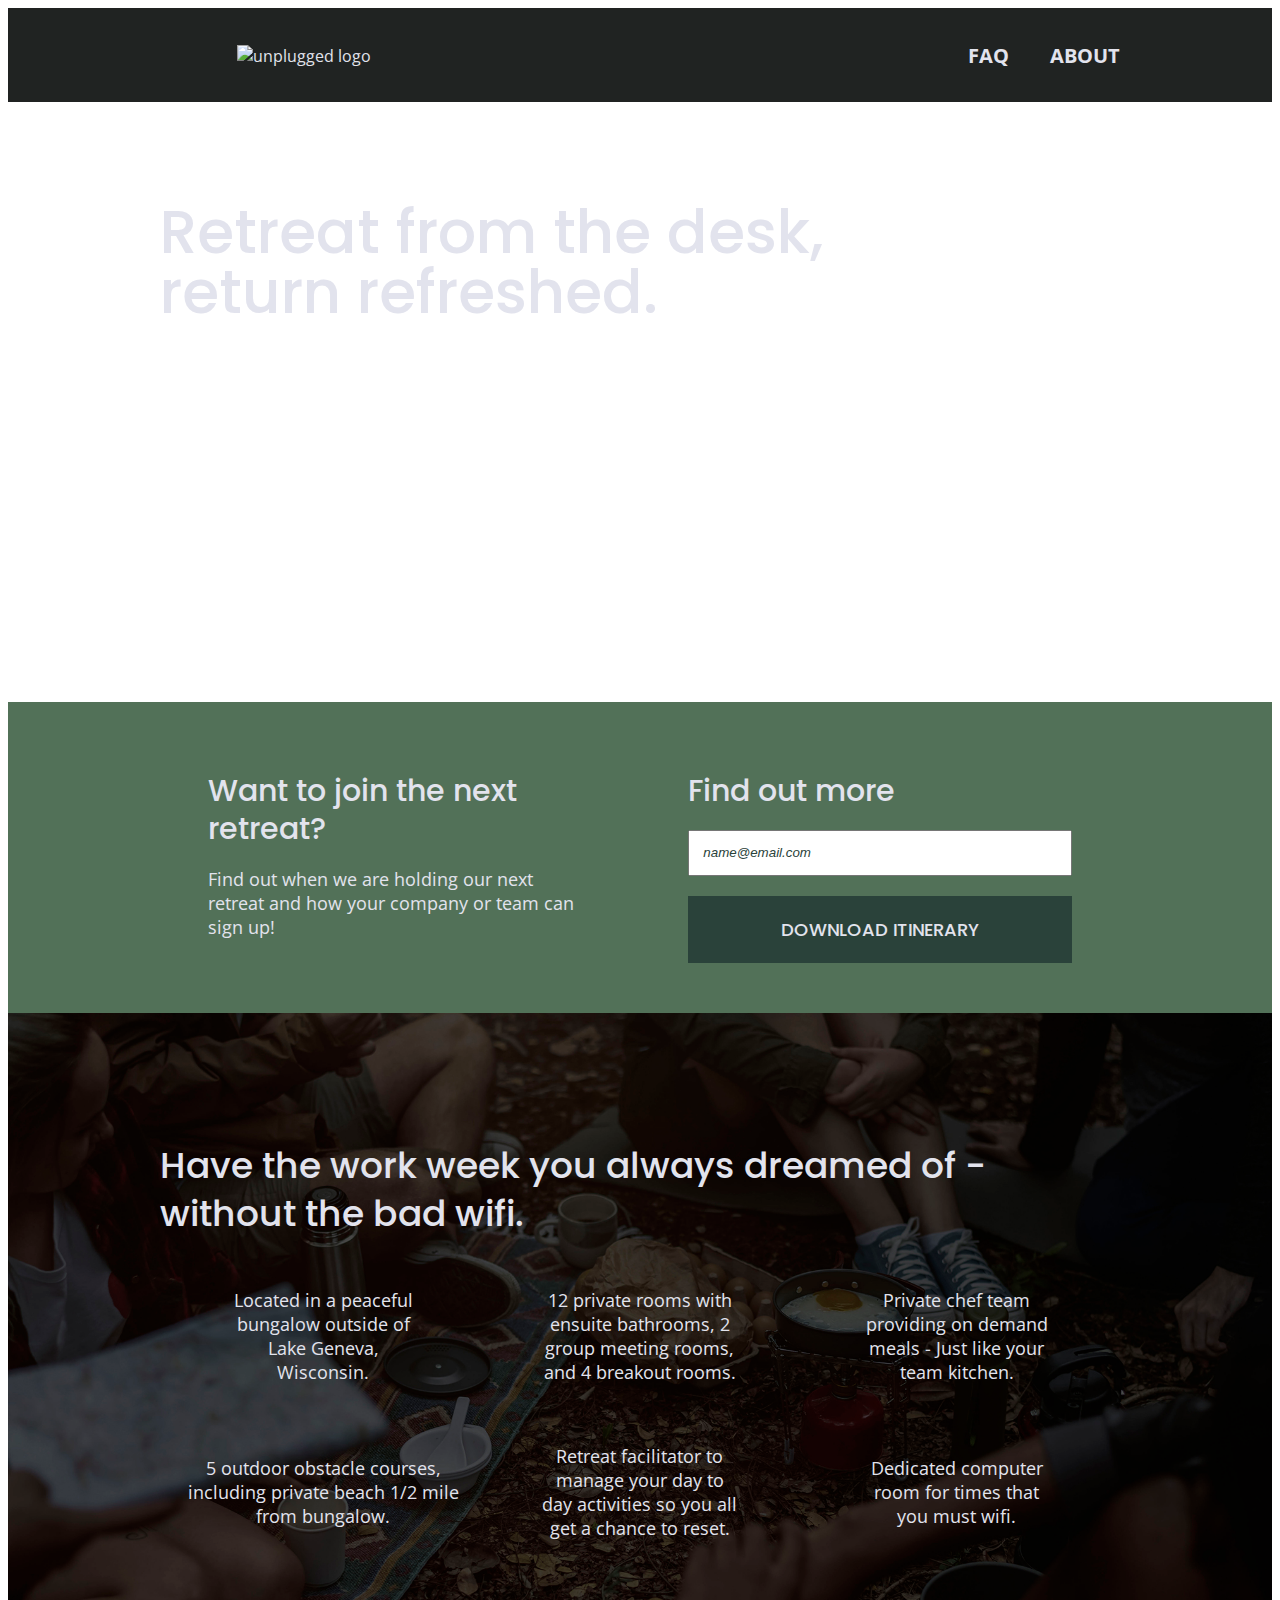
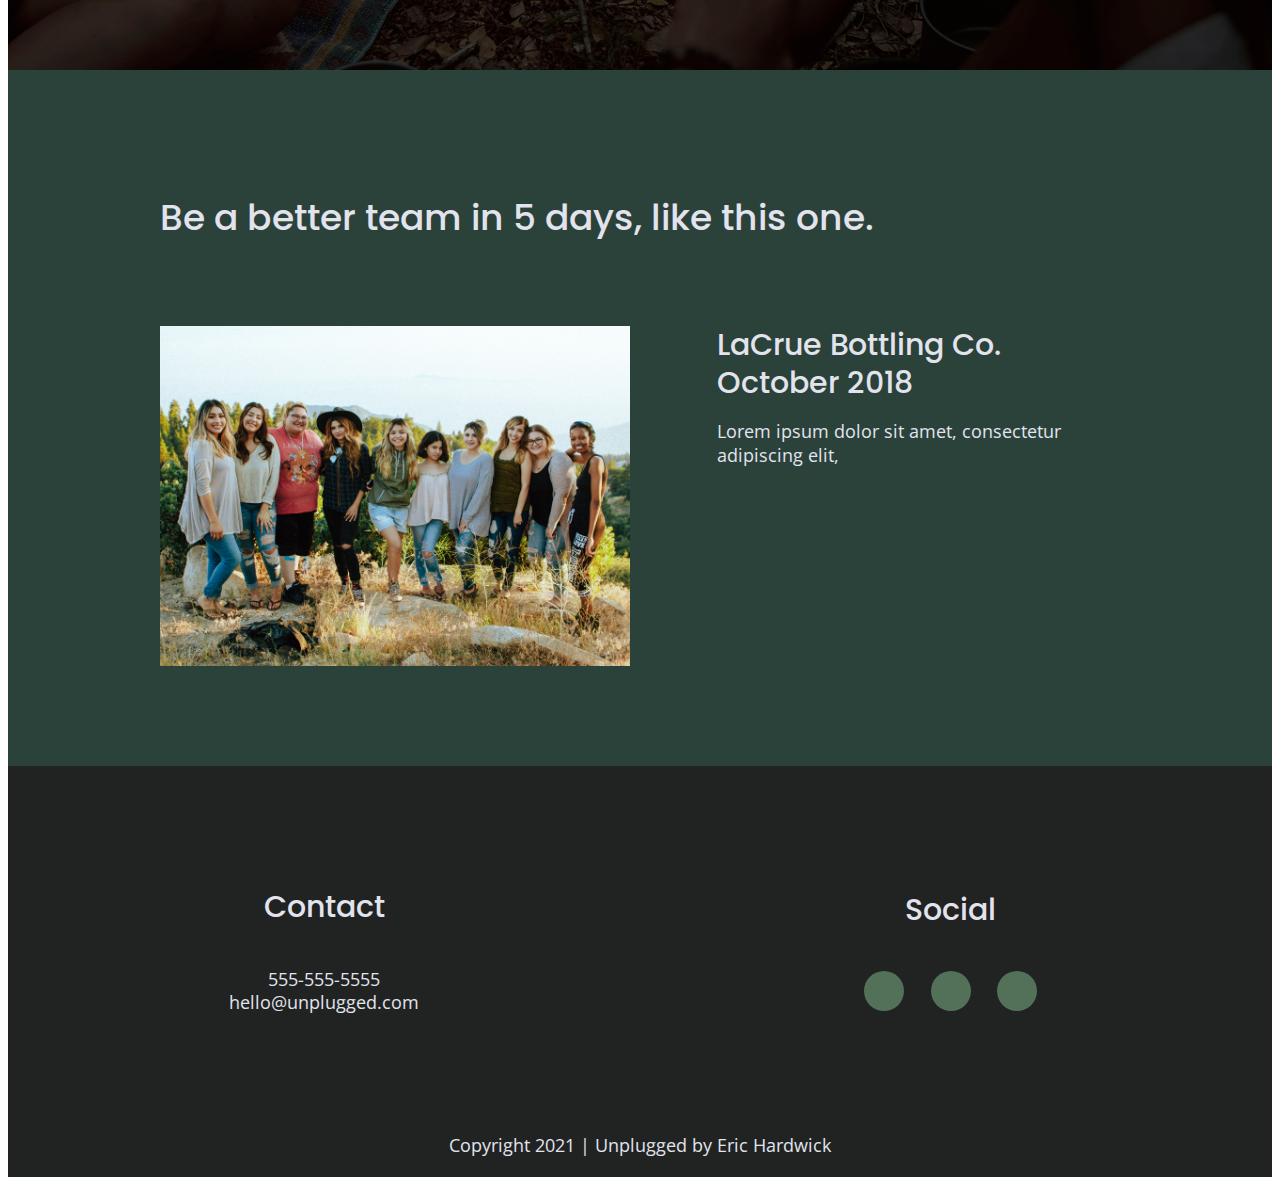
==== commit 9a15762f: "Added social icons" ====
--- a/index.html
+++ b/index.html
@@ -23,6 +23,9 @@
   
   <!-- Google Fonts-->
   <link href="https://fonts.googleapis.com/css?family=Open+Sans:400,700|Poppins:500,700" rel="stylesheet">
+
+  <script src="https://kit.fontawesome.com/40d79cb200.js" crossorigin="anonymous"></script>
+
 </head>
 
 <body>
@@ -74,28 +77,32 @@
         <h2> Have the work week you always dreamed of - without the bad wifi.</h2>
         <div class="features-items">
           <article>
-            <p class="fontawesome-icon">         
+            <p class="fontawesome-icon">
+              <i class="fas fa-campground"></i>          
             </p>
             <p class="features-item-description">
               Located in a peaceful bungalow outside of Lake Geneva, Wisconsin.
             </p>
           </article>
           <article>
-            <p class="fontawsome-icon">       
+            <p class="fontawsome-icon">
+               <i class="fas fa-bed"></i>     
             </p>
             <p class="features-item-description">
               12 private rooms with ensuite bathrooms, 2 group meeting rooms, and 4 breakout rooms.
             </p>
           </article>
           <article>
-            <p class="fontawesome-icon">        
+            <p class="fontawesome-icon">
+              <i class="fas fa-utensils"></i>        
             </p>
             <p class="features-item-description">
               Private chef team providing on demand meals - Just like your team kitchen.
             </p>
           </article>
           <article>
-            <p class="fontawesome-icon">           
+            <p class="fontawesome-icon">
+              <i class="fas fa-shoe-prints"></i>           
             </p>
             <p class="features-items-description">
               5 outdoor obstacle courses, including private beach 1/2 mile from bungalow.
@@ -103,6 +110,7 @@
           </article>
           <article>
             <p class="fontawesome-icon">
+              <i class="fas fa-smile"></i>
             </p>
             <p class="features-item-description">
               Retreat facilitator to manage your day to day activities so you all get a chance to reset.
@@ -110,6 +118,7 @@
           </article>
           <article>
             <p class="fontawesome-icon">
+              <i class="fas fa-wifi"></i>
             </p>
             <p class="features-item-description">
               Dedicated computer room for times that you must wifi.
@@ -155,13 +164,13 @@
           <h4>Social</h4>
           <div class="social-icons">
             <p>
-              <a href="https://wwww.facebook.com/yoursite" target="_blank"></a> 
+              <a href="https://wwww.facebook.com/yoursite" target="_blank"><i class="fab fa-facebook-f"></i></a> 
             </p>
             <p>
-              <a href="https://twitter.com" target="_blank"></a>
+              <a href="https://twitter.com" target="_blank"><i class="fab fa-twitter"></i></a>
             </p>
             <p>
-              <a href="https://www.intagram.com" target="_blank"></a>
+              <a href="https://www.intagram.com" target="_blank"><i class="fab fa-instagram"></i></a>
             </p>
           </div>
         </div>
--- a/css/main.css
+++ b/css/main.css
@@ -235,9 +235,17 @@
 
   
    footer .social-icons p {
+     background-color: #527158;
+     border-radius: 50%;
+     width: 40px;
+     height: 40px;
      display: flex;
      justify-content: center;
      align-items: center;
+   }
+
+   footer .social-icons p i {
+     font-size: 1.5em;
    }
 
    footer .copyright {
@@ -334,6 +342,11 @@
     text-align: center;
   }
   
+  .features i {
+    font-size: 3.75em;
+    margin-bottom: 40px;
+  }
+
   
   .reviews {
     display: flex;
@@ -644,6 +657,10 @@
     line-height: 1.285;
   }
 
+  footer .social-icons {
+    width: 12.5em;
+  }
+
   footer h4 {
     font-size: 1.5em;
     margin-bottom: 40px;
